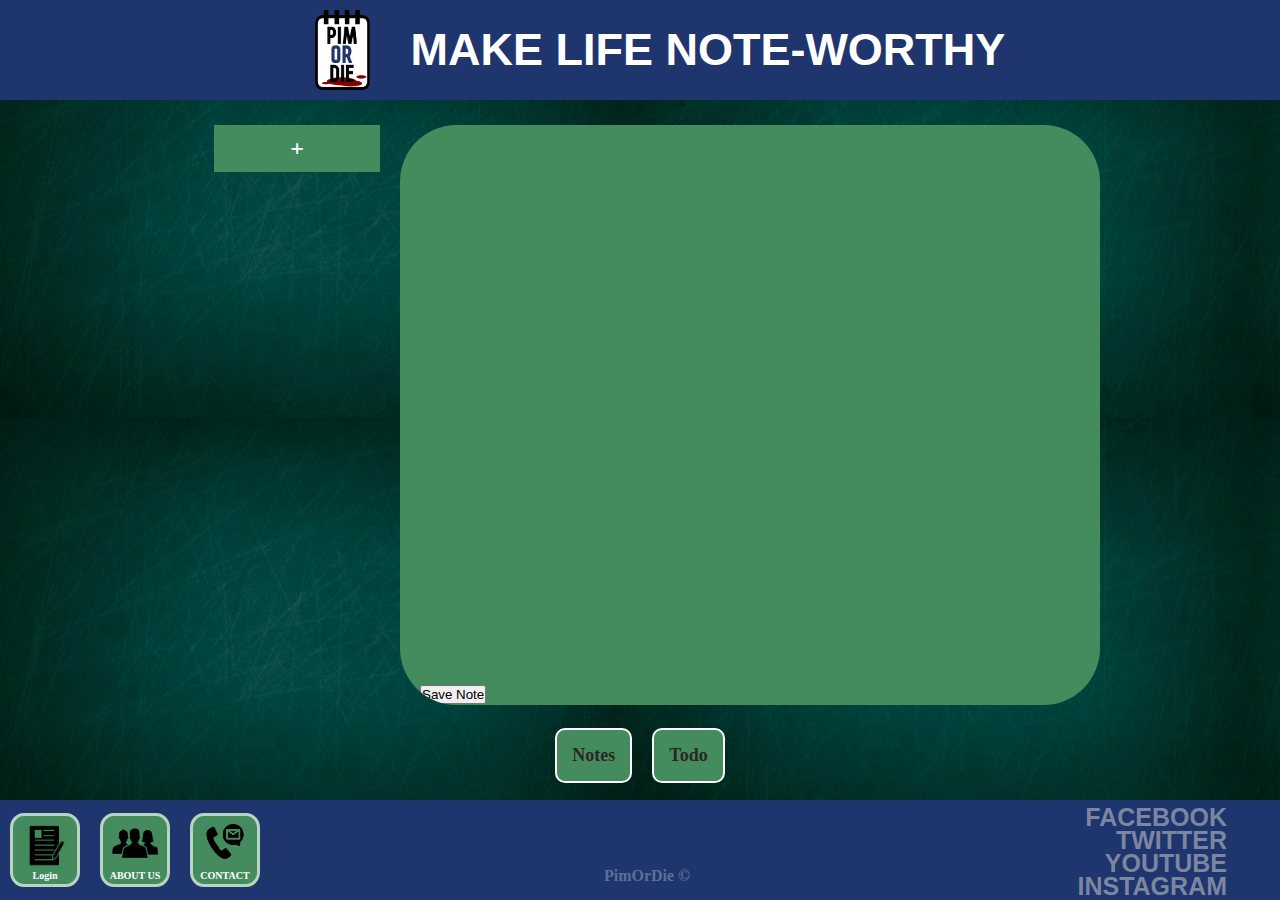
==== src/www/index.html @ 0d6e3b66 "Commit 2" ====
<!DOCTYPE html>
<html lang="en">
<head>
    <meta charset="UTF-8">
    <meta http-equiv="X-UA-Compatible" content="IE=edge">
    <meta name="viewport" content="width=device-width, initial-scale=1.0">
    <title>Anteckningar</title>
    <link rel ="stylesheet" href="style.css">
    <script src="js/main.js" defer></script>
    <script src="js/aboutUs.js"></script>
    <script src="js/contact.js" ></script>
    <script src="js/footer.js"></script>
    <script src="js/nav.js" ></script>
    <script src="js/signup.js"></script>
    <script src="js/notes.js"></script>
    <script src="js/toDoList.js"></script>
    <script src="js/login.js"></script>

</head>
<body>
    <header>
            <div id="logo-div"> 
            <img id="logo-img" src="img/logo.png">
        </div>
        <div id="header-div">
            <h1>
                MAKE LIFE NOTE-WORTHY
            </h1>
        </div>
    </header>

    <main>
    </main>

    <nav class="toggle-nav">
    </nav>

    <footer>
        <div id="nav-box">
            <div class="footer-nav-button">
                <a href="#login"><img src="img/signup.png" alt=""></a>
                <h5>Login</h5>
            </div>
            <div class="footer-nav-button">
                <a href="#about-us"><img src="img/aboutUS.png" alt=""></a>
                <h5>ABOUT US</h5>
            </div>
            <div class="footer-nav-button">
                <a href="#contact"><img src="img/contact.png" alt=""></a>
                <h5>CONTACT</h5>
            </div>
        </div>
        <div id="copyright-pimordie">
            <h4>PimOrDie ©</h4>
        </div>
        <div id="social-box">
                <a id="social" href="https://www.facebook.com/"> <strong id="">FACEBOOK</strong> </a>
                <a id="social" href="https://twitter.com/"> <strong>TWITTER</strong></a>
                <a id="social" href="https://www.youtube.com/"> <strong>YOUTUBE</strong> </a>
                <a id="social" href="https://www.instagram.com/"> <strong>INSTAGRAM</strong> </a>
        </div>
    </footer>

</body>
</html>
---- src/www/style.css ----
*{
    padding: 0;
    margin: 0;
    box-sizing: border-box;
}

body{
    height: 100vh;
    width: 100%;
    background-image: url(img/dark-green-texture_1205-338.webp);
    display: flex;
    flex-direction: column;
}

/*Header*/
header{
    height: 100px;
    width: 100%;
    background-color: rgb(30,53,109);
    display: flex;
    justify-content: center;
}
#logo-div {
    display: flex;
    justify-content: center;
    margin:6px 40px;
    align-items: center;
}
#header-div {
    display: flex;
    justify-content: center;
    align-items: center;
}
#logo-img {
    max-height: 80px;
}
#header-div h1 {
    font-family: Verdana, Geneva, Tahoma, sans-serif;
    color: white;
    font-size: 45px;
}

/*Main*/
main{
    width: 100%;
    height: 70%;

    display: flex;
    justify-content: center;
    align-items: center;
    overflow-y: auto;
}

/* .toggle-nav, alltså Notes eller To-do knapparna */ 
.toggle-nav {

    height: 70px;
    display: flex;
    justify-content: center;
    align-items: center;
    gap: 20px;
    position: absolute;
    bottom: 110px;
    width: 100%;
}

.toggle-nav a {
    background-color:  rgb(68,140,93);
    padding: 15px;
    border: 2px white solid;
    border-radius: 10px;
    text-decoration: none;
    font-size: 18px;
    font-weight: bolder;
    color: rgb(43, 39, 39);
}

.toggle-nav a:hover {
    background-color: rgba(214, 208, 208, 0.74);
}

/*footer*/
footer{
    background-color: rgb(30,53,109);
    height: 100px;
    width: 100%;
    display: flex;
    flex-direction: row;
    justify-content: space-between;
    position: fixed;
    bottom: 0px;
}

/*Footer Nav*/
#nav-box{
    display: flex;
    flex-direction: row;
}
.footer-nav-button{
    background-color: rgb(68,140,93);
    height: 74px;
    width: 70px;
    margin: 13px 10px;
    border-radius: 20%;
    border: solid white;
    border-color: rgba(255, 255, 255, 0.63);
    display: flex;
    flex-direction: column;
    justify-content: center;
    align-items: center;
}
.footer-nav-button:hover{
    background-color: rgb(31,71,72);
    border: solid white;
    border-color:rgb(68,140,93);
}
.footer-nav-button img {
    height: 50px;
    width: 50px;
    display: flex;
    justify-content: center;
}
.footer-nav-button h5 {
    font-size: 10px;
    color: white;
}
#nav-logos{
    display: flex;
    justify-content: center;
}

/*copyright pimordie*/
#copyright-pimordie{
    height: 100%;
    display: flex;
    align-items:flex-end;
    justify-content: center;
    padding: 15px 0;
}
#copyright-pimordie h4{
    color: rgb(255, 255, 255, 0.3);
}
#copyright-pimordie h4:hover{
   color:white;
}

/*Notes-page*/
#notes-page {
    height: calc(100vh - 280px); /*footer 100px, togglenav 80px, header 100px*/
    width: 100%;
    padding: 20px 20px 20px 20px;
    display: flex;
    justify-content: center;
    gap: 20px;
}
#notes-menu { /*notes-list + add-note*/
    display: flex;
    flex-direction: column;
    row-gap: 10px;
    margin-bottom: 20px;
}
#notes-list {
    display: flex;
    flex-direction: column;
    align-items: center;
    overflow: auto;
    row-gap: 10px;
    padding-right: 20px;
}
.note-list-item {
    width: 200px;
    display: flex;
    align-items: center;
    color: white;
}
#add-note {
    background-color:rgb(68,140,93);
    padding: 10px;
    display: flex;
    justify-content: center;
    width: 166px;
    margin-left: 34px;
    
}
#add-note:hover {
    background-color:rgba(255,255,255,0.5);
}
.notes-trashcan {
    height: 20px;
    margin-right: 10px;
}
.notes-trashcan:hover {
    background-color: rgba(0,0,0,0.5);
}
.note-button {
    background-color:rgb(68,140,93);
    padding: 10px;
    display: flex;
    width: 100%;
    border-radius: 0.5cm;
}
.note-button:hover {
    background-color: rgba(255,255,255,0.5);
}
#currently-displayed-note {
    background-color: rgb(68,140,93);
    width: 700px;
    overflow: auto;
    padding: 20px;
    color: white;
    border-radius: 1.5cm;
}
#currently-displayed-note p {
    font-size: 20px;
}

#notes-input{
    height: 100%;
    width: 100%;
    background-color: rgb(68,140,93);
    color: white;
    border:none;
    outline: none;
}

/*Social/download side*/
#social-box{
    height: 100%;
    width: 20%;
    display: flex;
    flex-direction: column;
    align-items: center;
    justify-content: center;
}
#social{
    width: auto;
    text-decoration: none;
    height: 20%;
    font-size: 25px;
    color: rgba(189, 191, 196, 0.603);
    font-family: 'Play', sans-serif;
    display: flex;
    justify-content: center;
    align-items: center;
    margin-top: 3px;
}
strong{
    width: 150px;
    display: flex;
    justify-content: right;
    align-items: center;

}
#social:hover{
    color: white;
}

/*#Contact*/
#contact-leftside{
    height: 90%;
    width: 30%;
    display: flex;
    flex-direction: column;
    background-color: rgb(30,53,109);
    color: white;
    border: solid rgb(255, 255, 255, 0.5);
    border-bottom-left-radius: 1.5cm;
    border-top-left-radius: 1.5cm;
    
}
#contact-header{
    height: 20%;
    width: 100%;
    display: flex;
    flex-direction: column;
}
#contact-headline{
    margin-top: 15px;
    font-size: 40px;
    padding-left: 50px;
}
#contact-subline{
    font-size: 30px;
    padding-left: 50px;
}
#contact-main{
    height: 80%;
    width: 100%;
    display: flex;
    padding-left: 50px;


}
#contact-contact{
    height: 100%;
    width: 60%;
    display: flex;
    flex-direction: column;

}
#contact-phone{
    display: flex;
    height: 33%;
    align-items: center;
}
#contact-email{
    display: flex;
    height: 34%;
    align-items: center;
}
#contact-address{
    display: flex;
    height: 33%;
    align-items: center;
}
#contact-logo{
    display: flex;
    height: 30px;
    width: 30px;
    border:solid white;
    border-color: rgb(0, 0, 0);
    background-color: rgb(255, 255, 255, 0.7);
    border-radius: 30%;
}
#contact-text{
    height: 25px;
    width: 400px;
    font-size: 20px;
    padding-left: 15px;
    align-items: center;
}



#contact-rightside{

    border-bottom-right-radius: 1.5cm;
    border-top-right-radius: 1.5cm;
    border-top: solid white;
    border-bottom: solid white;
    border-right: solid white;
    height: 90%;
    width: 30%;
    display: flex;
    flex-direction: column;
    border: solid rgb(255, 255, 255, 0.5);
    justify-content: center;
    background-color: rgb(30,53,109);

}
#input-fullname{
    margin-left: 15px;
    height: 100%;
    width: 100%;
    background-color: rgb(30, 53, 109, 0);
    border:none;
    display: flex;
    color: white;
    align-items: flex-start;
    outline: none;
}
#input-contact{
    color: white;
    height: 80%;
    width: 80%;
    background-color: rgb(30,53,109);
    margin-left: 15px;
    border:none;
    outline: none;
}
#contact-innerbox{
    height: 10%;
    display: flex;
    align-items: flex-end;

}
#message-box{
    display: flex;
    height: 10%;



}
#input-message{
    margin-left: 15px;
    height: 100%;
    width: 100%;
    background-color: rgb(30, 53, 109, 0);
    border:none;
    display: flex;
    color: white;
    align-items: flex-start;
    outline: none;
 
}

#send-button{
    height: 80%;
    width: 80%;
    border-radius: 10%;
    margin-left: 40px;
    border:solid white;


}
#line{
    height: 1px;
    margin: 5px;
}

/*about us*/
#about-main{
    height: 90%;
    width: 60%; 
}
#about-top{
    height: 35%;
    width: 100%;
    display: flex;
}
#img-teamwork{
    height: 100%;
    width: 50%;
    border-top-left-radius: 1.5cm;
    border-top: solid white;
    border-left: solid white;
}
#about-welcome{
    height: 100%;
    width: 50%;
    padding-left: 70px;
    padding-right: 30px;
    background-color:rgb(68,140,93);
    color: white;
    font-size: 32px;
    display: flex;
    justify-content: center;
    align-items: center;
    border-top-right-radius: 1.5cm;
    border-top: solid white;
    border-right: solid white;
}
#about-middle{
    height: 30%;
    width: 100%;
    display: flex;
}
#about-us{
    width: 30%;
    background-color:rgb(68,140,93);
    font-size: 40px;
    display: flex;
    justify-content: center;
    align-items: center;
    color: white;
    border-left: solid white;
}
#about-us-text{
    width: 40%;
    background-color: rgb(31, 71, 72, 0.5);
    color: white;
    padding-left: 30px;
    padding-right: 30px;
    font-size: 15px;
    display: flex;
    justify-content: center;
    align-items: center;
}
#about-middle-color{
    width: 30%;
    background-color: rgb(30,53,109);
    border-right: solid white;
}
#about-bottom{
    height: 35%;
    width: 100%;
    display: flex;
}
#about-bottom-color{
    width: 50%;
    background-color: rgb(30,53,109);
    color: white;
    font-size: 20px;
    display: flex;
    justify-content: center;
    align-items: center;
    padding-right: 30px;
    padding-left: 30px;
    border-bottom-left-radius: 1.5cm; 
    border-left: solid white;
    border-bottom: solid white;
}
#img-box-bottom{
    width: 50%;
    background-color:rgb(68,140,93);
    border-bottom-right-radius: 1.5cm;
}
#img-teamwork2{
    height: 100%;
    width: 100%;
    border-bottom-right-radius: 1.5cm;
    border-bottom: solid white;
    border-right: solid white;
}

/*sign up*/
#signup-mainbox{
    display: flex;
    height: 90%;
    width: 60%;

    
    
}
#signup-leftbox{
    width: 50%;
    height: 100%;
    border:solid rgb(255, 255, 255, 0.7);
    border-bottom-left-radius: 10%;
    border-top-left-radius: 10%;

}
#signup-img{
    height: 100%;
    width: 100%;
    border-bottom-left-radius: 10%;
    border-top-left-radius: 10%;
}
#signup-rightbox{
    width: 50%;
    height: 100%;
    display: flex;
    flex-direction: column;
    justify-content: center;
    background-color: rgb(30,53,109);
    color: white;
    border-top-right-radius: 10%;
    border-bottom-right-radius: 10%;
    border:solid rgb(255, 255, 255, 0.7);
    border-left: none;
    
}
#signup-title{
    margin-left: 50px;
    height: 25%;
    display: flex;
    align-items: center;
    font-size: 40px;
    
}
#signup-email{
    margin-left: 50px;
    height: 10%;
    display: flex;
    align-items: center;
}
#email-input{
    margin-left: 50px;
    margin-right: 50px;
    height: 6%;
    outline: none;
}
#signup-password{
    margin-left: 50px;
    height: 10%;
    display: flex;
    align-items: center;
}
#password-input{
    margin-left: 50px;
    margin-right: 50px;
    height: 6%;
    outline: none;
}
#show-password{
    display: flex;
    margin-left: 50px;
    height: 10%;
    align-items: center
}
#checkbox{
    margin-right: 10px;
}
#signup-button{
    border-radius: 20%;
    margin-left: 50px;
    margin-right: 50px;
    height: 8%;
    justify-content: center;
}

#login-create-toggle{
    color: white;
    margin-left: 200px;
    margin-top: 15px;
}

/* To do listan */ 

#todoUl {
    height: 600px;
    /* height: calc(100vh - 300px); /*footer 100px, togglenav 80px, header 100px*/
    padding: 5px;
    width: 525px;
    border: 5px white solid;
    border-radius: 25px;
    background-color:rgb(68,140,93);
    display: flex;
    flex-flow: wrap;
    justify-content: space-evenly;
    align-content: center;
}
    /* Scrollbar */
    /* ::-webkit-scrollbar {
        width: 10px;
    }

    ::-webkit-scrollbar-track {
        background: #f1f1f1;
    }

    ::-webkit-scrollbar-thumb {
        background: #888;
    }

    ::-webkit-scrollbar-thumb:hover {
        background: #555;
    } */
    
#todoUl li{
    list-style: none;
    border: 1px white solid;
    border-radius: 10px;
    padding: 5px;
    margin: 5px;
    width: 500px;
    height:27px;
    /* min-height: 27px; */
}

/* TO DO INPUT + BUTTON */
#todoInput {
    margin-top: 5px;
    margin-left: 5px;
    border: none;
    border-radius: 10px;
    width: 400px;
    height:27px;
    padding: 10px;
    float: left;
    font-size: 16px;
    align-self: flex-end;
  }
  
  /*  button */
  #todoAddButton {
    margin-top: 5px;
    padding: 5px;
    width: 100px;
    height: 27px;
    background: #d9d9d9;
    color: #555;
    float: left;
    text-align: center;
    font-size: 16px;
    cursor: pointer;
    transition: 0.3s;
    border-radius: 10px;
    align-self: flex-end;
  }
  
  #todoAddButton:hover {
    background-color: #bbb;
  }
    
  .trashcan-div {
      background-color:rgb(30,53,109);
      border-radius: 10px;
      margin: -5px;
      padding: 3px;
  }

  .trashcan-div:hover, .isItCompleted-div:hover, .isItCompleted-div input:hover{
      cursor: pointer;
  }

.isItCompleted-div {
    margin-right: 15px;
    margin-top: 1px;
    float: right;
}

/* Sort buttons */

#sortCompletedButton {
    background-color:rgb(30,53,109);
    border: 1px white solid;
    border-radius: 5px;
    padding: 4px;
    color: white;
    height: 27px;
    width: 150px;
    margin-top: 5px;
}

#sortAlphabetButton {
    background-color:rgb(30,53,109);
    border: 1px white solid;
    border-radius: 5px;
    padding: 4px;
    color: white;
    height: 27px;
    width: 150px;
    margin-top: 5px;
}

#sortLastAddedButton {
    background-color:rgb(30,53,109);
    border: 1px white solid;
    border-radius: 5px;
    padding: 4px;
    color: white;
    height: 27px;
    width: 150px;
    margin-top: 5px;
}

.todoBottom {
    border: #555;
    display: flex;
    flex-wrap: wrap;
    justify-content: space-between;
}
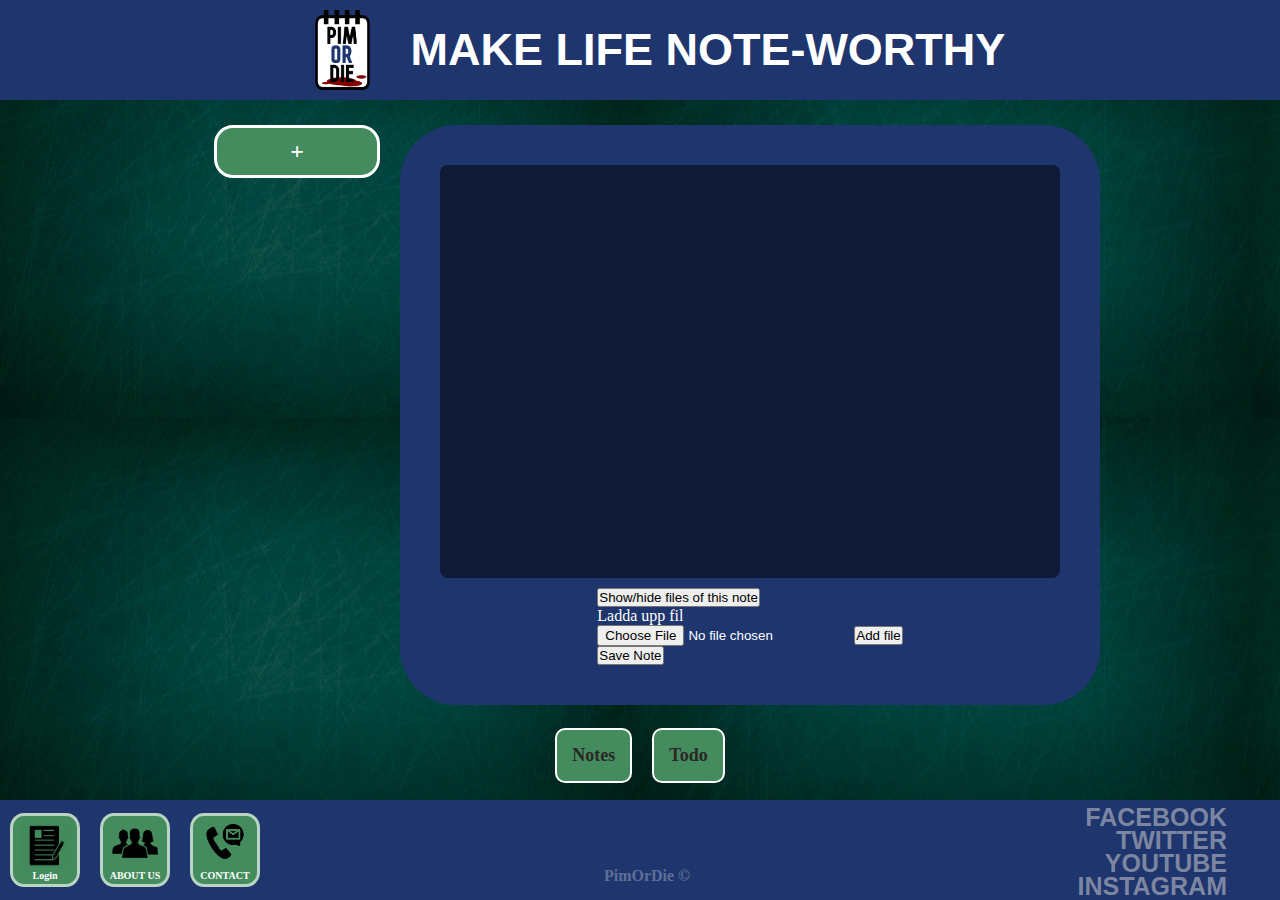
==== commit 949e02c3: "Meckat ihop merge-fail" ====
--- a/src/www/index.html
+++ b/src/www/index.html
@@ -15,6 +15,7 @@
     <script src="js/notes.js"></script>
     <script src="js/toDoList.js"></script>
     <script src="js/login.js"></script>
+    <script src="js/files.js"></script>
 
 </head>
 <body>
@@ -34,7 +35,7 @@
 
     <nav class="toggle-nav">
     </nav>
-
+<a href=""></a>
     <footer>
         <div id="nav-box">
             <div class="footer-nav-button">
--- a/src/www/style.css
+++ b/src/www/style.css
@@ -166,12 +166,14 @@
     overflow: auto;
     row-gap: 10px;
     padding-right: 20px;
+    overflow-x: hidden;
 }
 .note-list-item {
     width: 200px;
     display: flex;
     align-items: center;
     color: white;
+    
 }
 #add-note {
     background-color:rgb(68,140,93);
@@ -180,8 +182,11 @@
     justify-content: center;
     width: 166px;
     margin-left: 34px;
-    
-}
+    border-radius: 0.5cm;
+    border:solid white;
+    
+}
+
 #add-note:hover {
     background-color:rgba(255,255,255,0.5);
 }
@@ -193,34 +198,61 @@
     background-color: rgba(0,0,0,0.5);
 }
 .note-button {
-    background-color:rgb(68,140,93);
+    background-color: rgb(30,53,109);
     padding: 10px;
     display: flex;
     width: 100%;
     border-radius: 0.5cm;
+    border:solid white;
 }
 .note-button:hover {
     background-color: rgba(255,255,255,0.5);
 }
 #currently-displayed-note {
-    background-color: rgb(68,140,93);
+    background-color: rgb(30,53,109);
     width: 700px;
     overflow: auto;
-    padding: 20px;
+    padding: 40px;
     color: white;
     border-radius: 1.5cm;
-}
-#currently-displayed-note p {
-    font-size: 20px;
-}
-
-#notes-input{
-    height: 100%;
-    width: 100%;
-    background-color: rgb(68,140,93);
+    display: flex;
+    flex-direction: column;
+    align-items: center;
+}
+.note-input-field{
+    width: 100%;
+    background-color: rgba(0,0,0,0.5);
     color: white;
     border:none;
     outline: none;
+    resize: none;
+    padding: 5px;
+}
+#noteTitle {
+    padding-left: 5px;
+    padding-top: 10px;
+    font-size: 30px;
+    line-height: 20px;
+    border-top-left-radius: 0.2cm;
+    border-top-right-radius: 0.2cm;
+}
+#notes-input {
+    flex-grow: 1;
+    border-bottom-left-radius: 0.2cm;
+    border-bottom-right-radius: 0.2cm;
+    margin-bottom: 10px;
+}
+#save-note-button{
+    background-color:rgb(68,140,93);
+    border-radius: 0.5cm;
+    height: 50px;
+    width: 80px;
+    color: white;
+    border:solid white;
+    
+}
+#save-note-button:hover{
+    background-color: rgba(255,255,255,0.5);
 }
 
 /*Social/download side*/
@@ -359,6 +391,9 @@
     align-items: flex-start;
     outline: none;
 }
+#input-fullname::placeholder{
+    color: white;
+}
 #input-contact{
     color: white;
     height: 80%;
@@ -368,6 +403,9 @@
     border:none;
     outline: none;
 }
+#input-contact::placeholder{
+    color: white;
+}
 #contact-innerbox{
     height: 10%;
     display: flex;
@@ -393,7 +431,9 @@
     outline: none;
  
 }
-
+#input-message::placeholder{
+    color: white;
+}
 #send-button{
     height: 80%;
     width: 80%;
@@ -414,23 +454,28 @@
     width: 60%; 
 }
 #about-top{
+    border-top-left-radius: 1.5cm;
     height: 35%;
     width: 100%;
     display: flex;
+    background-color: rgb(30,53,109);
+    border-top-right-radius: 1.5cm;
 }
 #img-teamwork{
     height: 100%;
     width: 50%;
     border-top-left-radius: 1.5cm;
+    border-bottom-right-radius: 1.5cm;
     border-top: solid white;
     border-left: solid white;
+
 }
 #about-welcome{
     height: 100%;
     width: 50%;
     padding-left: 70px;
     padding-right: 30px;
-    background-color:rgb(68,140,93);
+    background-color: rgb(30,53,109);
     color: white;
     font-size: 32px;
     display: flex;
@@ -447,7 +492,7 @@
 }
 #about-us{
     width: 30%;
-    background-color:rgb(68,140,93);
+    background-color: rgb(30,53,109);
     font-size: 40px;
     display: flex;
     justify-content: center;
@@ -457,7 +502,7 @@
 }
 #about-us-text{
     width: 40%;
-    background-color: rgb(31, 71, 72, 0.5);
+    background-color: rgb(30,53,109);
     color: white;
     padding-left: 30px;
     padding-right: 30px;
@@ -469,12 +514,23 @@
 #about-middle-color{
     width: 30%;
     background-color: rgb(30,53,109);
+    color: white;
+    padding-left: 30px;
+    padding-right: 30px;
+    font-size: 15px;
+    display: flex;
+    justify-content: center;
+    align-items: center;
     border-right: solid white;
 }
 #about-bottom{
+    background-color: rgb(30,53,109);
     height: 35%;
     width: 100%;
     display: flex;
+    border-bottom-right-radius: 1.5cm;
+    border-bottom-left-radius: 1.5cm;
+
 }
 #about-bottom-color{
     width: 50%;
@@ -492,7 +548,6 @@
 }
 #img-box-bottom{
     width: 50%;
-    background-color:rgb(68,140,93);
     border-bottom-right-radius: 1.5cm;
 }
 #img-teamwork2{
@@ -501,6 +556,7 @@
     border-bottom-right-radius: 1.5cm;
     border-bottom: solid white;
     border-right: solid white;
+    border-top-left-radius: 1.5cm;
 }
 
 /*sign up*/
@@ -591,51 +647,23 @@
 
 #login-create-toggle{
     color: white;
-    margin-left: 200px;
+    margin-left: 245px;
     margin-top: 15px;
+
 }
 
 /* To do listan */ 
 
 #todoUl {
-    height: 600px;
-    /* height: calc(100vh - 300px); /*footer 100px, togglenav 80px, header 100px*/
-    padding: 5px;
-    width: 525px;
-    border: 5px white solid;
-    border-radius: 25px;
-    background-color:rgb(68,140,93);
-    display: flex;
-    flex-flow: wrap;
-    justify-content: space-evenly;
-    align-content: center;
-}
-    /* Scrollbar */
-    /* ::-webkit-scrollbar {
-        width: 10px;
-    }
-
-    ::-webkit-scrollbar-track {
-        background: #f1f1f1;
-    }
-
-    ::-webkit-scrollbar-thumb {
-        background: #888;
-    }
-
-    ::-webkit-scrollbar-thumb:hover {
-        background: #555;
-    } */
-    
+
+}
 #todoUl li{
     list-style: none;
-    border: 1px white solid;
-    border-radius: 10px;
+    border: 1px black solid;
     padding: 5px;
     margin: 5px;
     width: 500px;
-    height:27px;
-    /* min-height: 27px; */
+    min-height: 27px;
 }
 
 /* TO DO INPUT + BUTTON */
@@ -643,21 +671,18 @@
     margin-top: 5px;
     margin-left: 5px;
     border: none;
-    border-radius: 10px;
+    border-radius: 0;
     width: 400px;
-    height:27px;
     padding: 10px;
     float: left;
     font-size: 16px;
-    align-self: flex-end;
   }
   
   /*  button */
   #todoAddButton {
     margin-top: 5px;
-    padding: 5px;
+    padding: 10px;
     width: 100px;
-    height: 27px;
     background: #d9d9d9;
     color: #555;
     float: left;
@@ -665,8 +690,7 @@
     font-size: 16px;
     cursor: pointer;
     transition: 0.3s;
-    border-radius: 10px;
-    align-self: flex-end;
+    border-radius: 0;
   }
   
   #todoAddButton:hover {
@@ -674,10 +698,9 @@
   }
     
   .trashcan-div {
-      background-color:rgb(30,53,109);
-      border-radius: 10px;
+      background-color: blue;
       margin: -5px;
-      padding: 3px;
+      padding: 4px;
   }
 
   .trashcan-div:hover, .isItCompleted-div:hover, .isItCompleted-div input:hover{
@@ -690,44 +713,6 @@
     float: right;
 }
 
-/* Sort buttons */
-
-#sortCompletedButton {
-    background-color:rgb(30,53,109);
-    border: 1px white solid;
-    border-radius: 5px;
-    padding: 4px;
-    color: white;
-    height: 27px;
-    width: 150px;
-    margin-top: 5px;
-}
-
-#sortAlphabetButton {
-    background-color:rgb(30,53,109);
-    border: 1px white solid;
-    border-radius: 5px;
-    padding: 4px;
-    color: white;
-    height: 27px;
-    width: 150px;
-    margin-top: 5px;
-}
-
-#sortLastAddedButton {
-    background-color:rgb(30,53,109);
-    border: 1px white solid;
-    border-radius: 5px;
-    padding: 4px;
-    color: white;
-    height: 27px;
-    width: 150px;
-    margin-top: 5px;
-}
-
-.todoBottom {
-    border: #555;
-    display: flex;
-    flex-wrap: wrap;
-    justify-content: space-between;
+.img-tests {
+    width: 200px;
 }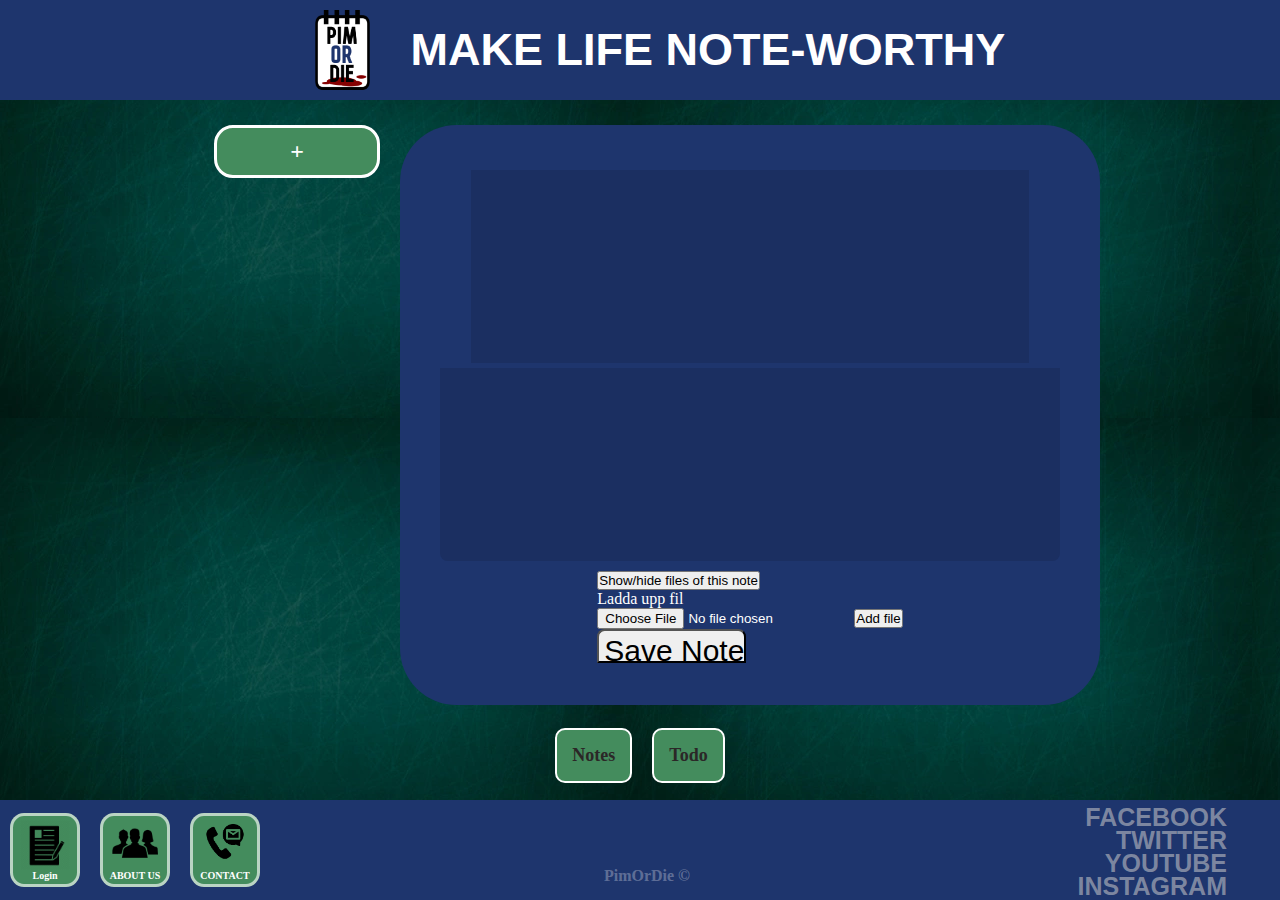
==== commit 4bbeb4d1: "Lite composite i Database+Main" ====
--- a/src/www/index.html
+++ b/src/www/index.html
@@ -16,6 +16,7 @@
     <script src="js/toDoList.js"></script>
     <script src="js/login.js"></script>
     <script src="js/files.js"></script>
+    <script src="js/composite.js"></script>
 
 </head>
 <body>
--- a/src/www/style.css
+++ b/src/www/style.css
@@ -221,14 +221,18 @@
 }
 .note-input-field{
     width: 100%;
-    background-color: rgba(0,0,0,0.5);
-    color: white;
-    border:none;
+    height: 80%;
+    background-color: rgba(23, 41, 85, 0.5);
+    color: white;
+    border: none;
     outline: none;
     resize: none;
     padding: 5px;
-}
-#noteTitle {
+    font-size: 20px;
+    margin-top: 5px;
+}
+.save-button{
+
     padding-left: 5px;
     padding-top: 10px;
     font-size: 30px;
@@ -248,11 +252,21 @@
     height: 50px;
     width: 80px;
     color: white;
-    border:solid white;
+
     
 }
 #save-note-button:hover{
     background-color: rgba(255,255,255,0.5);
+}
+
+#noteTitle{
+    width: 90%;
+    font-size: 40px;
+    background-color: rgba(23, 41, 85, 0.5);
+    color: white;
+    border: none;
+    outline: none;
+    resize: none;
 }
 
 /*Social/download side*/
@@ -654,16 +668,31 @@
 
 /* To do listan */ 
 
-#todoUl {
-
-}
+#todoUl {height: 600px;
+    /* height: calc(100vh - 300px); /*footer 100px, togglenav 80px, header 100px*/
+    padding: 5px;
+    width: 525px;
+    border: 5px white solid;
+    border-radius: 25px;
+    background-color:rgb(68,140,93);
+    display: flex;
+    flex-flow: wrap;
+    justify-content: space-evenly;
+    align-content: center;
+}
+
 #todoUl li{
     list-style: none;
-    border: 1px black solid;
+    border: 1px white solid;
+    border-radius: 10px;
+    background-color: rgb(30,53,109);
+    color: white;
     padding: 5px;
     margin: 5px;
     width: 500px;
-    min-height: 27px;
+    height:27px;
+    font-family: Verdana, Geneva, Tahoma, sans-serif;
+    /* min-height: 27px; */
 }
 
 /* TO DO INPUT + BUTTON */
@@ -671,8 +700,8 @@
     margin-top: 5px;
     margin-left: 5px;
     border: none;
-    border-radius: 0;
-    width: 400px;
+    border-radius: 10px;
+    width: 390px;
     padding: 10px;
     float: left;
     font-size: 16px;
@@ -681,16 +710,18 @@
   /*  button */
   #todoAddButton {
     margin-top: 5px;
+    margin-right: 5px;
     padding: 10px;
     width: 100px;
-    background: #d9d9d9;
-    color: #555;
+    background: rgb(30,53,109);
+    border: 1px white solid;
+    color: white;
     float: left;
     text-align: center;
     font-size: 16px;
     cursor: pointer;
     transition: 0.3s;
-    border-radius: 0;
+    border-radius: 10px;
   }
   
   #todoAddButton:hover {
@@ -698,9 +729,10 @@
   }
     
   .trashcan-div {
-      background-color: blue;
+      background-color: rgb(30,53,109);
+      border-radius: 8px;
       margin: -5px;
-      padding: 4px;
+      padding: 3px;
   }
 
   .trashcan-div:hover, .isItCompleted-div:hover, .isItCompleted-div input:hover{
@@ -715,4 +747,46 @@
 
 .img-tests {
     width: 200px;
+}
+
+#sortCompletedButton {
+    background-color:rgb(30,53,109);
+    border: 1px white solid;
+    border-radius: 5px;
+    padding: 4px;
+    color: white;
+    height: 27px;
+    width: 150px;
+    margin-top: 5px;
+    margin-left: 5px;
+}
+
+#sortAlphabetButton {
+    background-color:rgb(30,53,109);
+    border: 1px white solid;
+    border-radius: 5px;
+    padding: 4px;
+    color: white;
+    height: 27px;
+    width: 150px;
+    margin-top: 5px;
+}
+
+#sortLastAddedButton {
+    background-color:rgb(30,53,109);
+    border: 1px white solid;
+    border-radius: 5px;
+    padding: 4px;
+    color: white;
+    height: 27px;
+    width: 150px;
+    margin-top: 5px;
+    margin-right: 5px;
+}
+
+.todoBottom {
+    font-family: Verdana, Geneva, Tahoma, sans-serif;
+    display: flex;
+    flex-wrap: wrap;
+    justify-content: space-between;
 }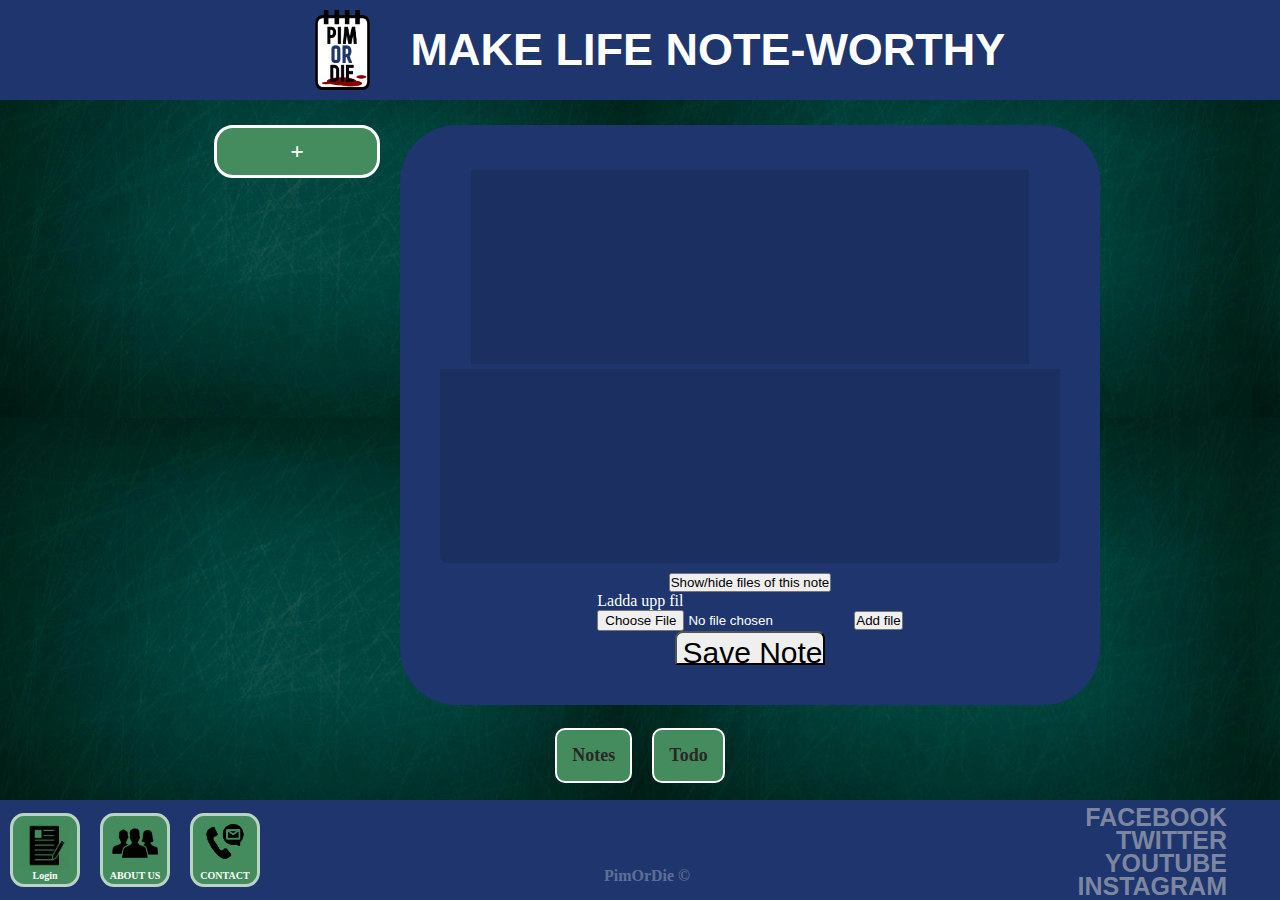
==== commit e5e8b71e: "Nav i footer mer klickyta" ====
--- a/src/www/index.html
+++ b/src/www/index.html
@@ -16,11 +16,11 @@
     <script src="js/toDoList.js"></script>
     <script src="js/login.js"></script>
     <script src="js/files.js"></script>
-    <script src="js/composite.js"></script>
 
 </head>
 <body>
-    <header>
+    <a href="/index.html" id="headerLink">
+        <header>
             <div id="logo-div"> 
             <img id="logo-img" src="img/logo.png">
         </div>
@@ -30,6 +30,8 @@
             </h1>
         </div>
     </header>
+    </a>
+    
 
     <main>
     </main>
@@ -40,16 +42,16 @@
     <footer>
         <div id="nav-box">
             <div class="footer-nav-button">
-                <a href="#login"><img src="img/signup.png" alt=""></a>
-                <h5>Login</h5>
+                <a href="#login"><img src="img/signup.png" alt="">
+                <h5>Login</h5></a>
             </div>
             <div class="footer-nav-button">
-                <a href="#about-us"><img src="img/aboutUS.png" alt=""></a>
-                <h5>ABOUT US</h5>
+                <a href="#about-us"><img src="img/aboutUS.png" alt="">
+                <h5>ABOUT US</h5></a>
             </div>
             <div class="footer-nav-button">
-                <a href="#contact"><img src="img/contact.png" alt=""></a>
-                <h5>CONTACT</h5>
+                <a href="#contact"><img src="img/contact.png" alt="">
+                <h5>CONTACT</h5></a>
             </div>
         </div>
         <div id="copyright-pimordie">
--- a/src/www/style.css
+++ b/src/www/style.css
@@ -38,6 +38,10 @@
     font-family: Verdana, Geneva, Tahoma, sans-serif;
     color: white;
     font-size: 45px;
+}
+
+#headerLink:link {
+    text-decoration: none;
 }
 
 /*Main*/
@@ -91,6 +95,18 @@
     bottom: 0px;
 }
 
+footer h5 {
+    text-align: center;
+    
+}
+footer a:link {
+    text-decoration: none;
+}
+
+#inner-box1 {
+    background-color: black;
+}
+
 /*Footer Nav*/
 #nav-box{
     display: flex;
@@ -668,7 +684,8 @@
 
 /* To do listan */ 
 
-#todoUl {height: 600px;
+#todoUl {
+    height: 600px;
     /* height: calc(100vh - 300px); /*footer 100px, togglenav 80px, header 100px*/
     padding: 5px;
     width: 525px;
@@ -692,7 +709,13 @@
     width: 500px;
     height:27px;
     font-family: Verdana, Geneva, Tahoma, sans-serif;
+    font-size: 15px;
+    text-align: left;
     /* min-height: 27px; */
+}
+
+#todoUl li:hover {
+    background-color: rgba(23, 41, 85, 0.5);
 }
 
 /* TO DO INPUT + BUTTON */
@@ -725,14 +748,14 @@
   }
   
   #todoAddButton:hover {
-    background-color: #bbb;
+    background-color:rgba(23, 41, 85, 0.5);
   }
     
   .trashcan-div {
-      background-color: rgb(30,53,109);
+      /* background-color: rgb(30,53,109); */
       border-radius: 8px;
       margin: -5px;
-      padding: 3px;
+      padding: 5px;
   }
 
   .trashcan-div:hover, .isItCompleted-div:hover, .isItCompleted-div input:hover{
@@ -749,6 +772,7 @@
     width: 200px;
 }
 
+/* Sorting buttons */
 #sortCompletedButton {
     background-color:rgb(30,53,109);
     border: 1px white solid;
@@ -759,6 +783,7 @@
     width: 150px;
     margin-top: 5px;
     margin-left: 5px;
+    cursor: pointer;
 }
 
 #sortAlphabetButton {
@@ -770,6 +795,7 @@
     height: 27px;
     width: 150px;
     margin-top: 5px;
+    cursor: pointer;
 }
 
 #sortLastAddedButton {
@@ -782,11 +808,26 @@
     width: 150px;
     margin-top: 5px;
     margin-right: 5px;
+    cursor: pointer;
 }
 
 .todoBottom {
+    align-self: flex-end;
     font-family: Verdana, Geneva, Tahoma, sans-serif;
     display: flex;
     flex-wrap: wrap;
     justify-content: space-between;
+}
+
+/* Mouseover/hover sort-buttons */
+#sortCompletedButton:hover {
+    background-color:rgba(23, 41, 85, 0.5);
+}
+
+#sortAlphabetButton:hover {
+    background-color:rgba(23, 41, 85, 0.5);
+}
+
+#sortLastAddedButton:hover {
+    background-color:rgba(23, 41, 85, 0.5);
 }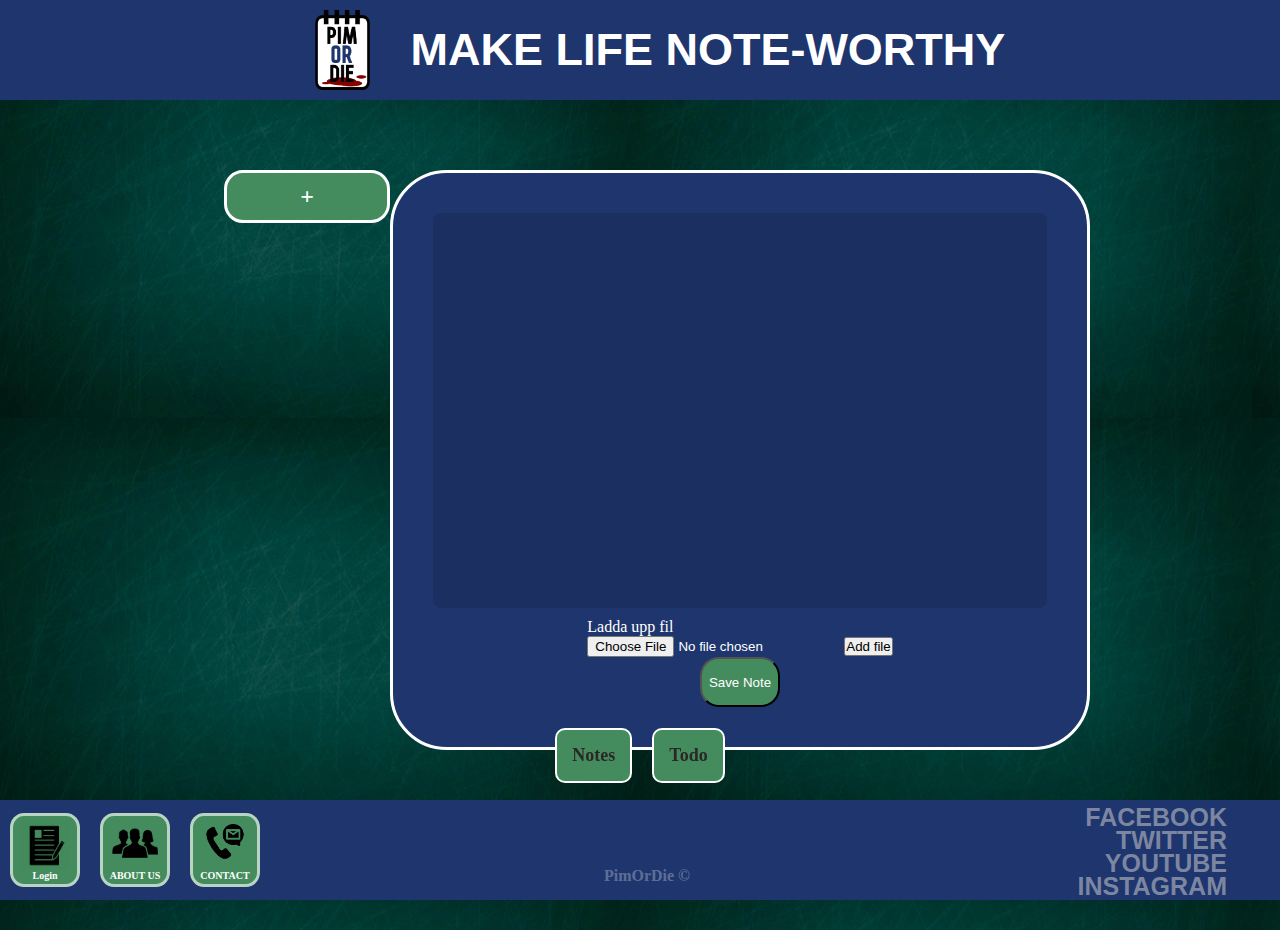
==== commit a5502657: "Merge branch 'master' into Main-CSS" ====
--- a/src/www/index.html
+++ b/src/www/index.html
@@ -38,7 +38,7 @@
 
     <nav class="toggle-nav">
     </nav>
-<a href=""></a>
+    <a href=""></a>
     <footer>
         <div id="nav-box">
             <div class="footer-nav-button">
--- a/src/www/style.css
+++ b/src/www/style.css
@@ -5,7 +5,7 @@
 }
 
 body{
-    height: 100vh;
+    /*height: 100vh; */
     width: 100%;
     background-image: url(img/dark-green-texture_1205-338.webp);
     display: flex;
@@ -19,6 +19,7 @@
     background-color: rgb(30,53,109);
     display: flex;
     justify-content: center;
+    position: relative;
 }
 #logo-div {
     display: flex;
@@ -46,13 +47,12 @@
 
 /*Main*/
 main{
-    width: 100%;
-    height: 70%;
-
+    min-height: 600px; /* denna går att ändra först när conact/about us fixas så att den ej är beroende av den */
     display: flex;
     justify-content: center;
     align-items: center;
     overflow-y: auto;
+    margin-bottom: 180px; /*Så att man kan scrolla ända ner på main när sidan blir väldigt lång*/
 }
 
 /* .toggle-nav, alltså Notes eller To-do knapparna */ 
@@ -63,7 +63,7 @@
     justify-content: center;
     align-items: center;
     gap: 20px;
-    position: absolute;
+    position: fixed;
     bottom: 110px;
     width: 100%;
 }
@@ -91,8 +91,9 @@
     display: flex;
     flex-direction: row;
     justify-content: space-between;
+    bottom: 0px;
     position: fixed;
-    bottom: 0px;
+
 }
 
 footer h5 {
@@ -162,12 +163,15 @@
 
 /*Notes-page*/
 #notes-page {
-    height: calc(100vh - 280px); /*footer 100px, togglenav 80px, header 100px*/
-    width: 100%;
-    padding: 20px 20px 20px 20px;
-    display: flex;
-    justify-content: center;
-    gap: 20px;
+   /* height: calc(100vh - 280px); /*footer 100px, togglenav 80px, header 100px*/
+   margin-top: 50px;
+   height: 600px;
+   width: 900px; 
+   min-height: 150px;
+   padding-top: 20px;
+    display: flex;
+    justify-content: center;
+   /* gap: 20px; */
 }
 #notes-menu { /*notes-list + add-note*/
     display: flex;
@@ -231,27 +235,24 @@
     padding: 40px;
     color: white;
     border-radius: 1.5cm;
+    border:solid white;
     display: flex;
     flex-direction: column;
     align-items: center;
 }
 .note-input-field{
     width: 100%;
-    height: 80%;
     background-color: rgba(23, 41, 85, 0.5);
     color: white;
     border: none;
     outline: none;
     resize: none;
     padding: 5px;
-    font-size: 20px;
-    margin-top: 5px;
-}
-.save-button{
-
-    padding-left: 5px;
-    padding-top: 10px;
-    font-size: 30px;
+    padding-left: 20px;
+}
+#noteTitle{
+    padding-top: 20px;
+    font-size: 40px;
     line-height: 20px;
     border-top-left-radius: 0.2cm;
     border-top-right-radius: 0.2cm;
@@ -262,27 +263,15 @@
     border-bottom-right-radius: 0.2cm;
     margin-bottom: 10px;
 }
-#save-note-button{
+.save-button{
     background-color:rgb(68,140,93);
     border-radius: 0.5cm;
     height: 50px;
     width: 80px;
     color: white;
-
-    
-}
-#save-note-button:hover{
+}
+.save-button:hover{
     background-color: rgba(255,255,255,0.5);
-}
-
-#noteTitle{
-    width: 90%;
-    font-size: 40px;
-    background-color: rgba(23, 41, 85, 0.5);
-    color: white;
-    border: none;
-    outline: none;
-    resize: none;
 }
 
 /*Social/download side*/
@@ -318,9 +307,21 @@
 }
 
 /*#Contact*/
+
+#contact-main {
+    margin-top: 50px;
+    height: 600px;
+    width: 900px; 
+    min-height: 150px;
+    min-height: 150px;
+    display: flex;
+    align-items: center;
+    justify-content: center;
+
+}
 #contact-leftside{
-    height: 90%;
-    width: 30%;
+    height: 100%;
+    width: 50%;
     display: flex;
     flex-direction: column;
     background-color: rgb(30,53,109);
@@ -328,8 +329,35 @@
     border: solid rgb(255, 255, 255, 0.5);
     border-bottom-left-radius: 1.5cm;
     border-top-left-radius: 1.5cm;
+    justify-content: space-around;
     
 }
+
+
+#contact-rightside{
+    height: 100%;
+    width: 50%;
+    border-bottom-right-radius: 1.5cm;
+    border-top-right-radius: 1.5cm;
+    border-top: solid white;
+    border-bottom: solid white;
+    border-right: solid white;
+    display: flex;
+    flex-direction: column;
+    border: solid rgb(255, 255, 255, 0.5);
+    justify-content: center;
+    background-color: rgb(30,53,109);
+
+}
+
+#contact-middle{
+    height: 80%;
+    width: 100%;
+    display: flex;
+    align-items: center;
+    justify-content: center;
+}
+
 #contact-header{
     height: 20%;
     width: 100%;
@@ -344,14 +372,6 @@
 #contact-subline{
     font-size: 30px;
     padding-left: 50px;
-}
-#contact-main{
-    height: 80%;
-    width: 100%;
-    display: flex;
-    padding-left: 50px;
-
-
 }
 #contact-contact{
     height: 100%;
@@ -394,22 +414,6 @@
 
 
 
-#contact-rightside{
-
-    border-bottom-right-radius: 1.5cm;
-    border-top-right-radius: 1.5cm;
-    border-top: solid white;
-    border-bottom: solid white;
-    border-right: solid white;
-    height: 90%;
-    width: 30%;
-    display: flex;
-    flex-direction: column;
-    border: solid rgb(255, 255, 255, 0.5);
-    justify-content: center;
-    background-color: rgb(30,53,109);
-
-}
 #input-fullname{
     margin-left: 15px;
     height: 100%;
@@ -480,8 +484,9 @@
 
 /*about us*/
 #about-main{
-    height: 90%;
-    width: 60%; 
+    margin-top: 50px;
+    height: 600px;
+    width: 900px; 
 }
 #about-top{
     border-top-left-radius: 1.5cm;
@@ -592,15 +597,16 @@
 /*sign up*/
 #signup-mainbox{
     display: flex;
-    height: 90%;
-    width: 60%;
+    margin-top: 50px;
+    height: 600px;
+    width: 900px; 
 
     
     
 }
 #signup-leftbox{
+    height: 100%;
     width: 50%;
-    height: 100%;
     border:solid rgb(255, 255, 255, 0.7);
     border-bottom-left-radius: 10%;
     border-top-left-radius: 10%;
@@ -613,8 +619,8 @@
     border-top-left-radius: 10%;
 }
 #signup-rightbox{
+    height: 100%;
     width: 50%;
-    height: 100%;
     display: flex;
     flex-direction: column;
     justify-content: center;
@@ -677,18 +683,18 @@
 
 #login-create-toggle{
     color: white;
-    margin-left: 245px;
+    margin-left: 177px;
     margin-top: 15px;
 
 }
 
 /* To do listan */ 
 
-#todoUl {
+#todoWrapper {
     height: 600px;
     /* height: calc(100vh - 300px); /*footer 100px, togglenav 80px, header 100px*/
     padding: 5px;
-    width: 525px;
+    width: 570px;
     border: 5px white solid;
     border-radius: 25px;
     background-color:rgb(68,140,93);
@@ -767,9 +773,17 @@
     margin-top: 1px;
     float: right;
 }
-
+#file-container {
+    display: flex;
+    column-gap: 10px;
+}
+.single-image-container {
+    display: flex;
+    flex-direction: column;
+    row-gap: 5px;
+}
 .img-tests {
-    width: 200px;
+    height: 50px;
 }
 
 /* Sorting buttons */
@@ -812,6 +826,7 @@
 }
 
 .todoBottom {
+    margin: 5px;
     align-self: flex-end;
     font-family: Verdana, Geneva, Tahoma, sans-serif;
     display: flex;
@@ -830,4 +845,10 @@
 
 #sortLastAddedButton:hover {
     background-color:rgba(23, 41, 85, 0.5);
+}
+
+#todoUl {
+    overflow: auto;
+    height: 350px;
+    width: 530px;
 }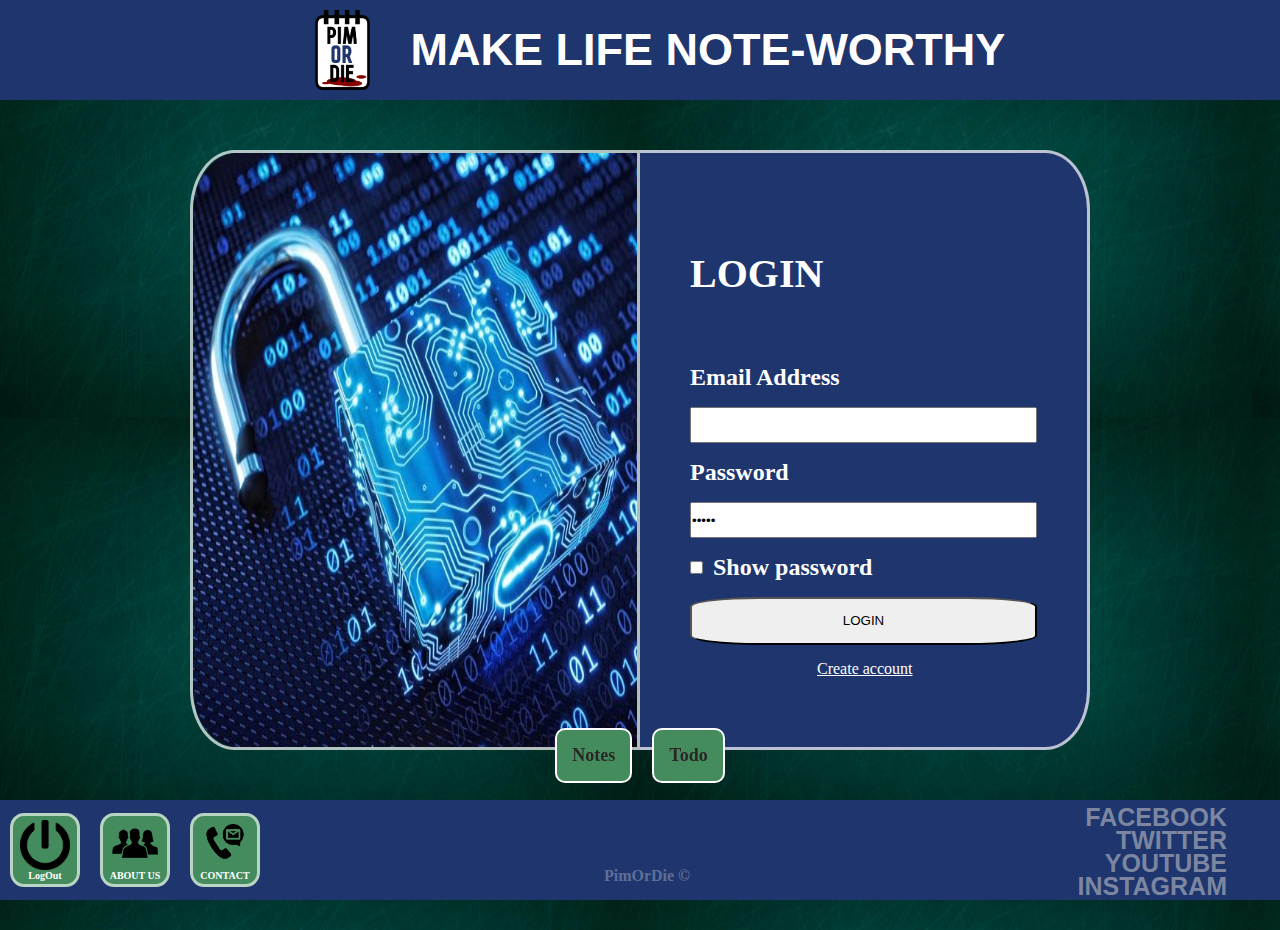
==== commit f8415906: "ddfs" ====
--- a/src/www/index.html
+++ b/src/www/index.html
@@ -32,18 +32,17 @@
     </header>
     </a>
     
-
     <main>
     </main>
 
     <nav class="toggle-nav">
     </nav>
-    <a href=""></a>
+
     <footer>
         <div id="nav-box">
             <div class="footer-nav-button">
-                <a href="#login"><img src="img/signup.png" alt="">
-                <h5>Login</h5></a>
+                <a id="logout" href="#login"><img src="img/kisspng-computer-icons-photography-clip-art-5ae13d878c94d3.5407367515247107915758.png" alt="">
+                <h5>LogOut</h5></a>
             </div>
             <div class="footer-nav-button">
                 <a href="#about-us"><img src="img/aboutUS.png" alt="">
--- a/src/www/style.css
+++ b/src/www/style.css
@@ -685,6 +685,17 @@
     color: white;
     margin-left: 177px;
     margin-top: 15px;
+
+}
+
+#wrong-input{
+    font-size: 20px;
+    color:rgb(30,53,109);
+
+}
+#account-created{
+    font-size: 20px;
+    color: rgb(68,140,93);
 
 }
 
@@ -851,4 +862,4 @@
     overflow: auto;
     height: 350px;
     width: 530px;
-}+}
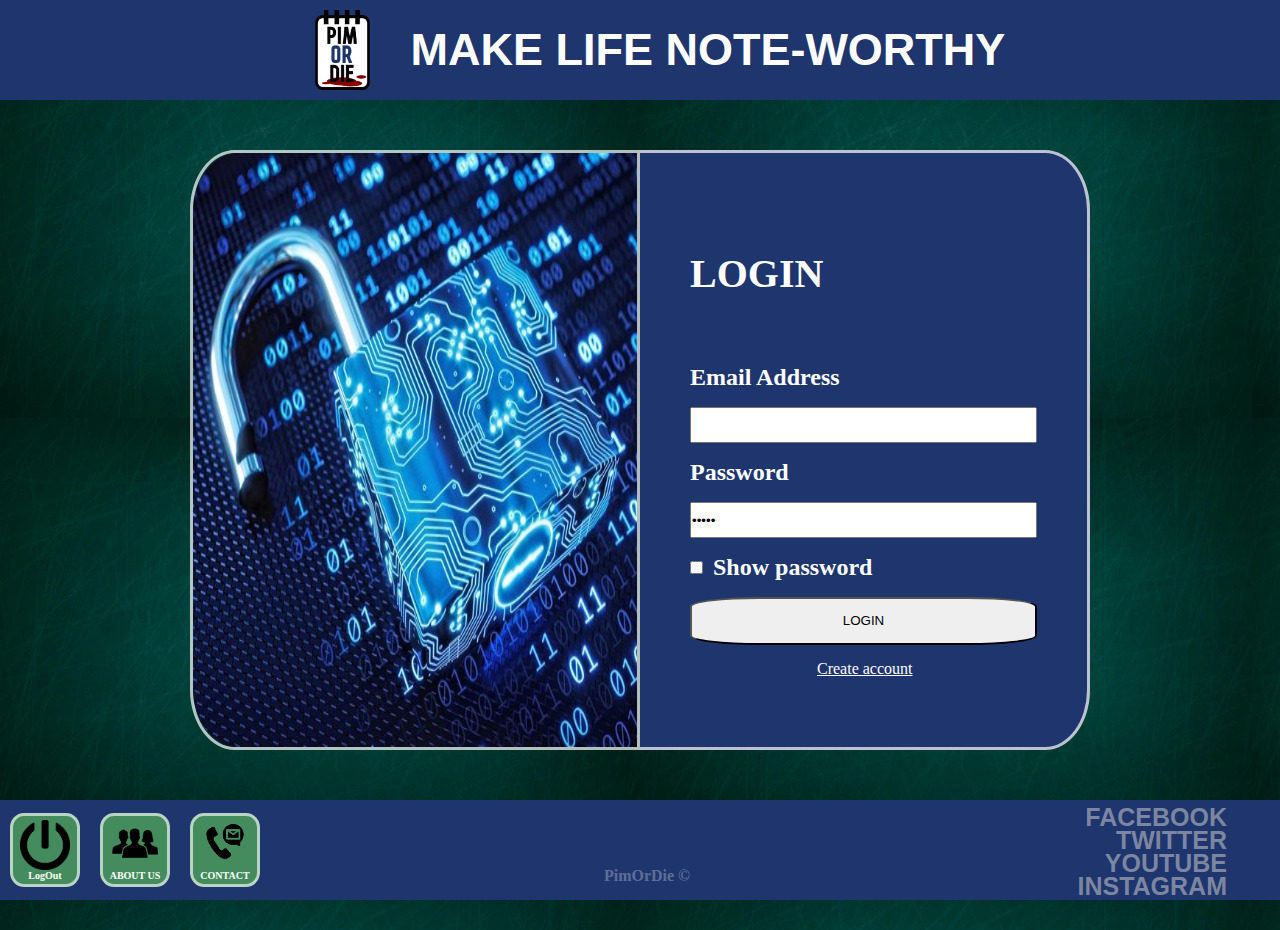
==== commit 865a7194: "Todo list edit tillagt + rensat lite i js" ====
--- a/src/www/index.html
+++ b/src/www/index.html
@@ -9,7 +9,6 @@
     <script src="js/main.js" defer></script>
     <script src="js/aboutUs.js"></script>
     <script src="js/contact.js" ></script>
-    <script src="js/footer.js"></script>
     <script src="js/nav.js" ></script>
     <script src="js/signup.js"></script>
     <script src="js/notes.js"></script>
--- a/src/www/style.css
+++ b/src/www/style.css
@@ -231,7 +231,7 @@
 #currently-displayed-note {
     background-color: rgb(30,53,109);
     width: 700px;
-    overflow: auto;
+    /*overflow: auto;*/
     padding: 40px;
     color: white;
     border-radius: 1.5cm;
@@ -768,15 +768,20 @@
     background-color:rgba(23, 41, 85, 0.5);
   }
     
-  .trashcan-div {
+  .trashcan-div, .edit-div {
       /* background-color: rgb(30,53,109); */
       border-radius: 8px;
       margin: -5px;
       padding: 5px;
   }
 
-  .trashcan-div:hover, .isItCompleted-div:hover, .isItCompleted-div input:hover{
+   .edit-div:hover, .trashcan-div:hover, .isItCompleted-div:hover, .isItCompleted-div input:hover{
       cursor: pointer;
+  }
+
+  .edit-div {
+      margin-right: 1px;
+      margin-left: -10px;
   }
 
 .isItCompleted-div {
@@ -787,15 +792,51 @@
 #file-container {
     display: flex;
     column-gap: 10px;
+    width: 650px;
+    max-height: 180px;
+
+    overflow-y: hidden;
+    overflow-x: auto;
+
+    width: 100%;
+    border: none;
+    outline: none;
+    resize: none;
+    padding: 5px;
+    padding-left: 20px;
 }
 .single-image-container {
     display: flex;
     flex-direction: column;
-    row-gap: 5px;
-}
+    row-gap: 2px;
+    width: 100px;
+    
+
+}
+.single-image-container button {
+    width: 100px;
+}
+
+.fileNameContainer {
+    font-size: 12px;
+    height: 16px;
+    margin-left: 4px;
+    overflow-y: auto;
+    overflow-x: hidden;
+}
+
+
 .img-tests {
-    height: 50px;
-}
+    height: 80px;
+    width: 100px;
+    
+    object-fit: cover;
+    
+    color: rgba(255, 255, 255, 0.637);
+    font-size: 11px;
+    
+}
+
 
 /* Sorting buttons */
 #sortCompletedButton {
